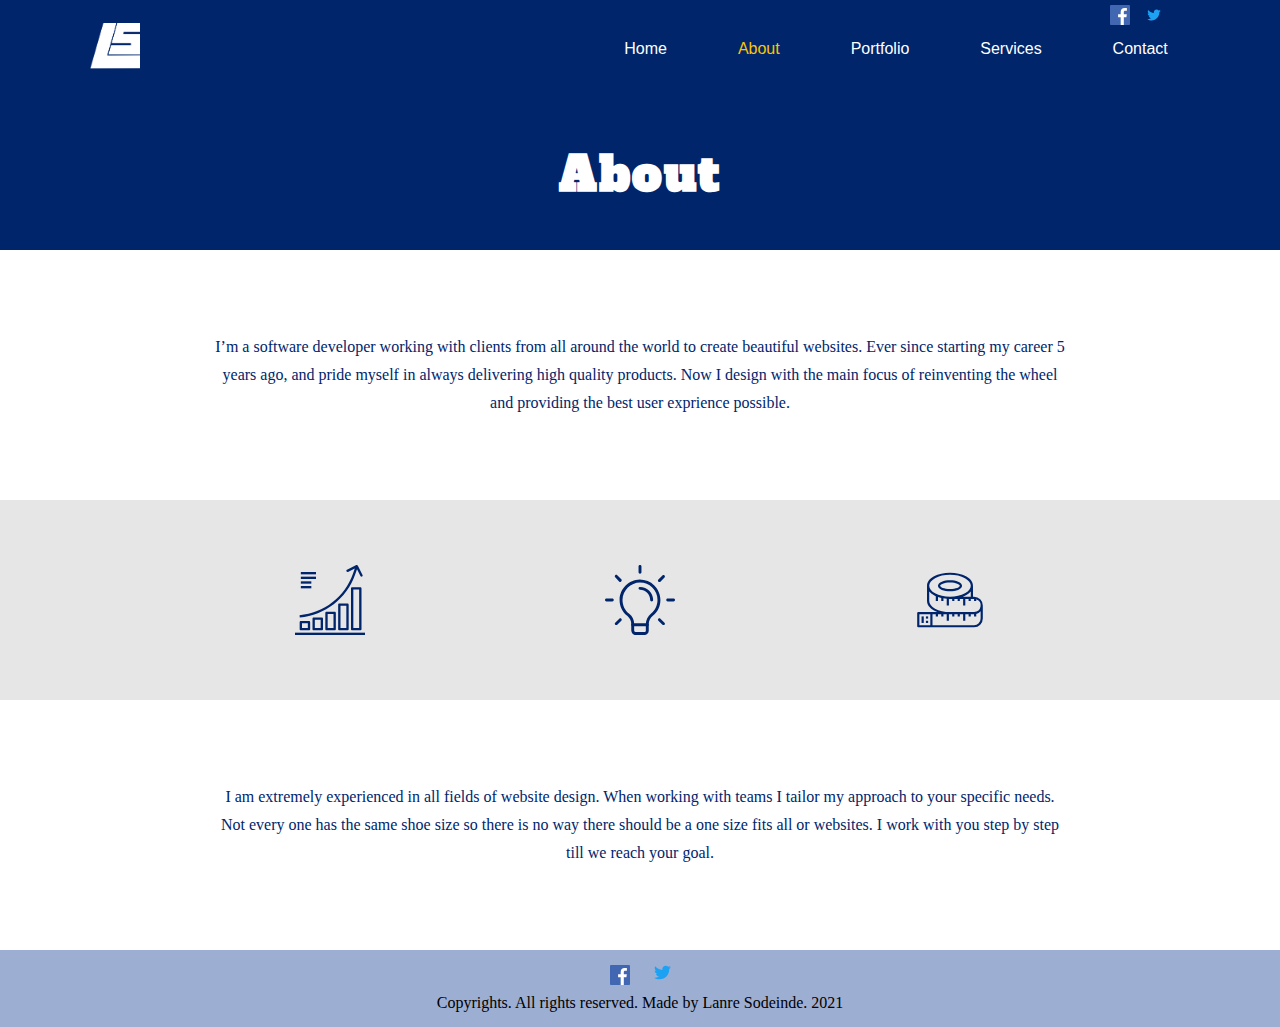
==== about.html @ 3716e96b "Initial commit and file upload" ====
<!DOCTYPE html>
<html lang="en">
    <head>
        <meta charset="UTF-8" />
        <title>COMP1021 Coursework 2</title>
        <link rel="stylesheet" href="./styles.css"/>
        <link rel="stylesheet" href="./prints.css"/>
        <link rel="preconnect" href="https://fonts.gstatic.com">
        <link href="https://fonts.googleapis.com/css2?family=Alfa+Slab+One&display=swap" rel="stylesheet">
        <script src="scripts/jquery.js"></script>
        <script src="scripts/script.js"></script>
        <!--[if lt IE 9]>
            <script src="http://html5shiv.googlecode.com/svn/trunk/html5.js"></script>
        <![endif]-->
        <style>
            header, section, footer, aside, nav, main, article, figure {
                display: block; 
        }
        </style>
    </head>

    <body>
        <div class="privacy-notice-pop-up-overlay" ></div>
        <!--Header of the website-->
        <header class="header">
            <div class="header-column header-column-1">
                <!--Logo-->
                <a href="index.html">
                <img class="header-item" id="site-logo" src="images/site-logo.png" alt="Website Logo"/>
                </a>
            </div>

            <div class="header-column header-column-2">
                <div class="social-icons-container">
                    <img class="header-item social-icons" id="header-facebook-icon" src="images/facebook.svg" alt="Facebook Logo" />
                    <img class="header-item social-icons" id="header-twitter-icon" src="images/Twitter.svg" alt="Twitter Logo" />
                </div>
                <!--Social Media Icons-->
                
                <!--Navigation bar-->
                <nav class="header-item" id ="nav-bar">
                    <a href= "index.html" class="nav-item">Home</a> 
                    <a href= "about.html" class="nav-item active">About</a>
                    <a href= "portfolio.html" class="nav-item">Portfolio</a> 
                    <a href= "services.html" class="nav-item">Services</a> 
                    <a href= "contact.html" class="nav-item">Contact</a> 
                </nav>
                
            </div>
        </header>

        <!--Website Content-->
        <section class="about-section-1 page-title">
            <h3>About</h3>
        </section>
        <section class="about-section-2">
            <p>
                I’m a software developer working with clients from all around the world to create beautiful websites.
                Ever since starting my career 5 years ago, and pride myself in always delivering high quality products.
                Now I design with the main focus of reinventing the wheel and providing the best user exprience possible.
            </p>
        </section>
        <section class="about-section-3">
            <img class="icon" src="images/diagram.svg" alt="Image of upward graph"/>
            <img class="icon" src="images/lamp.svg" alt="Image of a lightbulb icon"/>
            <img class="icon" src="images/measuring.svg" alt="Image of tape rule"/>
            
        </section>
        <section class="about-section-4">
            <p>
                I am extremely experienced in all fields of website design.
                When working with teams I tailor my approach to your  specific needs.
                Not every one has the same shoe size so there is no way there should be a one size fits all or websites. 
                I work with you step by step till we reach your goal.
            </p>
        </section>


                <!-- PRIVACY POP-UP-->
                <div class="privacy-notice-pop-up pop-up">
                    <div class="privacy-close-button-container">
                        <a href="#"><img id="privacy-close-button" src="images/close_black.svg" alt="Close Button"/></a>
                    </div>
        
                    <div class="privacy-notice-pop-up-header-container">
                        <h4 class="privacy-notice-pop-up-header" >Advanced Cookie Settings</h4>
                    </div>
        
                    <div class="cookie-container">
                        <div>
                            <h4 class="cookie-header">Essential cookies</h4>
                            <p class="cookie-description">These cookies enable core functionality such as security, 
                                verification of identity and network management. These cookies can’t be disabled.</p>    
                        </div>
        
                        <div class="checkbox-container">
                                <input type="checkbox"/>  
                        </div>
                    </div>
        
                    <div class="cookie-container">
                        <div>
                            <h4 class="cookie-header">Enable Marketing Cookies</h4>
                            <p class="cookie-description">These cookies are used to track advertising effectiveness to provide a 
                                more relevant service and deliver better ads to suit your interests.</p>    
                        </div>
        
                        <div class="checkbox-container">
                                <input type="checkbox"/>  
                        </div>
        
                    </div>
        
                    <div class="cookie-container">
                        <div>
                            <h4 class="cookie-header">Enable Functional Cookies</h4>
                            <p class="cookie-description">These cookies collect data to remember 
                                choices users make to improve and give a more personalised experience.</p>    
                        </div>
        
                        <div class="checkbox-container">
                                <input type="checkbox"/>  
                        </div>
          
                    </div>
        
                    <div class="cookie-container">
                        <div>
                            <h4 class="cookie-header">Enable Functional Cookies</h4>
                            <p class="cookie-description">These cookies collect data to remember 
                                choices users make to improve and give a more personalised experience.</p>    
                        </div>
        
                        <div class="checkbox-container">
                                <input type="checkbox"/>  
                        </div>
          
                    </div>
        
                    <div class="save-button-container">
                        <button class="save-button button" >Save</button>
                    </div>
                </div>


        <!--Privacy Notice - COOKIE BANNER-->
        <section class="privacy-notice">
            <div class="privacy-notice-container"> 
                <p>We use cookies on our website to see how you interact with it. By accepting, you agree to our use of such cookies.</p>
                <div>
                    <button class="privacy-notice-button advanced-button"> Advanced</button>
                    <button class="privacy-notice-button accept-button"> Accept</button>
                    <a href="#"><img id="close-button" src="images/close.svg" alt="Close Button"/></a>
                </div>
                
            </div>
        </section>
    
        <!--Footer of the website-->
        <footer class="footer">
            <div class="footer-row">
                <img class="social-icons footer-facebook-icon" src ="images/facebook.svg" alt="Image of Facebook Logo"/>
                <img class="social-icons footer-twitter-icon" src="images/Twitter.svg" alt="Image of Twitter Logo"/>
            </div>
            <div class="footer-row">
                <p>Copyrights. All rights reserved. Made by Lanre Sodeinde. 2021</p>
            </div>
            
        </footer>
    </body>
</html>
---- styles.css ----
*{
    margin: 0px;
    padding: 0px;
    box-sizing: border-box;
}


/* Global Styles */

body{
    font-family: Avenir, Arial, Helvetica, sans-serif;
    font-weight: normal;
}

h1, h2, h3, h4, h5, h6{
    font-family: Alfa Slab One, Roboto Slab;
}

p{
    font-family: Avenir;
    line-height: 28px;
}

.button{
    width: 200px;
    height: 40px;
    border-radius: 30px;
    border: 1px #FAC500 solid;
    background-color: #FAC500;
    font-family: Avenir, Arial, Helvetica, sans-serif;
}

.button:hover{
    border: 1px solid;
    background-color: #fab500;
    color: #ffffff;
    box-shadow: 0px 2px 20px #00256b44;
    cursor:pointer;
}

.page-title{
    font-family: Alfa Slab One, Roboto;
    display: flex;
    justify-content: center;
    height: 150px;
    align-items: center;
    font-size: 40px;
    background-color: #00256B;
    color: #ffffff;
    letter-spacing: 2px;
}












/* STYLES FOR HEADER OF THE PAGE*/
.header{
    display: flex;
    background-color: #00256B;
    height: 100px;
}



.header-column-1{
    width: 40%;
    display: flex;
    align-items: center;
    padding-left: 90px;
}

.header-column-2{
    width: 60%;
    display: flex;
    flex-direction: column;
    align-items: center;
}

.social-icons-container{
    display: flex;
    justify-content: flex-end;
    margin-top:5px;
    width: 80%;
    padding-right: 35px;
}

#nav-bar{
    margin-top: 15px;
    width:80%;
    display: flex;
    justify-content: space-around;
    list-style: none;
    z-index: 1;
}



.social-icons{
    height: 20px;
    margin-left:10px; /*The space between the social media icons*/
}

#site-logo{
    width: 50px;
}

.nav-item{
    color: #ffffff;
    text-decoration: none;
}

.nav-item:hover{
    color: #FAC500;
}
.active{
    color: #FAC500;
}





/* STYLES FOR HOME PAGE */
/* Styles for section 1 */

.home-section-1{
    /*border: 1px solid blue;*/ /* For Debugging Purposes*/
    display: flex;
    height: 580px;
    background-color:  #00256B;

}

.home-section-1-column-1{
    /*border: 1px solid blue;*/ /* For Debugging Purposes*/
    display: flex;
    width: 55%;
}

.home-section-1-column-2{
    /*border: 1px solid blue;*/ /* For Debugging Purposes*/
    display: flex;
    width: 45%;
}

.home-section-1-column-1{
    display: flex;

    text-align: left;
    justify-content: center;
    align-items: center;
}

.section-1-content{
    display: flex;
    flex-direction: column;
    justify-content: flex-start;
    /*border: 1px dashed blue;*//* For Debugging Purposes*/
    width: 90%;
    height: 70%;
    margin-left: 90px;    
}

.section-1-content h1{
    font-size: 80px;
    font-family: Alfa Slab One;
    color:#ffffff;
    margin-left: -10px;
}

.section-1-content p{
    width: 95%;
    font-family: Avenir;
    font-size: 20px;
    color: #E7E6E6;
    line-height: 34px;
}

#home-section-1-subtitle{
    font-size: 32px;
    color: #FAC500;
    margin-top:-10px;
}

#home-section-1-description{
    margin-top: 50px;
}

#main-call-to-action-button{
    width: 60%;
    height: 60px;
    border-radius: 25px;
    background-color: #FAC500;
    border: 1px #00256B solid;
    margin-top: 60px;
    color: #00256B;
    font-size: 20px;
    text-decoration: none;
    text-align: center;
    padding-top: 15px;
}

#main-call-to-action-button:hover{
    border: 1px #ffffff solid;
    color: #ffffff;
    box-shadow: 10px 2px 10px #00256bc4;
}

.home-section-1-column-2{
    display: flex;
    justify-content: center;
    align-items: flex-end;
}

#main-image{
    height: 120%;
}

/* Styles for Homepage Section 2*/
.home-section-2{
    display: flex;
    justify-content: center;

    background-color: #E7E6E6;
    padding: 30px;
    height: 180px;
}

.icon{
    width: 70px;
    margin: 0px 120px;
}

/* Styles for Section 3 */
.home-section-3{
    display: flex;
    flex-direction: column;
    background-color: #ffffff;
    padding: 30px;
}

.home-section-3-row-1{
    display: flex;
    justify-content: center;
    
}

.home-section-3-row-2{
    display: flex;
    justify-content: space-around;
    margin: 20px;

}

.home-section-3-row-3{
    display: flex;
    justify-content: center;
}

#home-section-3-title{
    color: #00256B;
    font-size: 40px;
    margin: 20px;
    letter-spacing: 2px;
}

.services-box{
    height: 320px;
    width:310px;
    padding: 10px;
    border-radius: 10px;
    background-color:#E7E6E6;
    box-shadow: 0px 5px 20px #00256b44;
}


.services-box h4{
    color: #00256B;
    text-align: center;
    margin: 20px;
    font-size: 28px;
}

.services-box p{
    text-align: center;
    margin-top: 20px;
    line-height: 30px;
    color: #00256B;
}

#home-section-3-services-button{
    margin: 30px;
    width: 300px;
    height: 60px;
    font-size: 18px;
    text-align: center;
    text-decoration: none;
    padding-top: 15px;
    color: #ffffff;
}

#home-section-3-services-button:hover{
    color: #ffffff;

}


/* STYLES FOR ABOUT PAGE*/
.about-section-2,
.about-section-4{
    display: flex;
    justify-content: center;
    text-align: center;
    align-items: center;
    height: 250px;
}

.about-section-2 p,
.about-section-4 p{
    width: 850px;
    color: #00256B;
}

.about-section-3{
    display: flex;
    justify-content: center;
    background-color: #E7E6E6;
    padding: 20px;
    height: 200px;
}



/* STYLES FOR PORTFOLIO PAGE */
.project{
    display: flex;
    justify-content: center;
    margin: 40px 30px 30px 30px;
    padding: 10px;
    min-width: 1000px;
}

.project-container{
    display: flex;
    flex-direction: row;
    justify-content: center;
    width: 90%;
    min-width: 1000px;
    width: 90%;
    height: 400px;
}

.project-column{
    display: flex;
    justify-content: center;
    min-width: 500px;
    width: 50%;
    align-items: center;
}

.project-image{
    border-radius: 20px;
    height: 350px;
    width: 500px;
    border: 1px solid rgba(235, 235, 235, 0.604);
    box-shadow: 0px 2px 20px #E7E6E6;
    z-index: 0;
}

.overlay{
    position: absolute;
    z-index: 1;
    border-radius: 20px;
    height: 350px;
    width: 500px;
    opacity: 20%;
    background-color: rgb(0, 0, 0);
}

.project-column p{
    width: 80%;
}

.project-title{
    font-size: 30px;
    text-align: center;
    color: #00256B;
    margin-bottom: 10px;
    
}

.project-description-group{
    flex-direction: column;
    text-align: center;
    color: #00256B;
    font-size: 18px;
}

.project-description{
    margin: 5px;
}



/*STYLES FOR SERVICES PAGE*/


.services-section-1,
.services-section-2{
    display: flex;
    justify-content: center;
    align-items: center;
    padding: 0px 10%;
    width: 100%;
    height: 350px;
}

#section-1{
    margin-top: 10px;
}

.services-section-1-column,
.services-section-2-column{
    display: flex;
    flex-direction: column;
    width: 550px;
    height: 300px;
    background-color: #E7E6E6;
    margin: 20px;
    padding: 30px;
    border-radius: 20px;
    box-shadow: 0px 2px 20px #E7E6E6;

}

.services-section-1-column-row,
.services-section-2-column-row{
    display: flex;
    justify-content: center;
    align-items: center;
    text-align: center;
}

.click-to-view-more{
    margin-bottom: 10px;
}

.services-section-1-column
.services-section-2-column{
    display: flex;
    flex-direction: row;
    background-color: gray;
    margin: 20px;
    padding: 30px;

}

.services-section-1-column-row p,
.services-section-2-column-row p {
    color: #00256B;
    width: 70%;
    text-align:centre;
}

.services-icon{
    width: 100px;
    margin: 0px 10px;
}

.services-header{
    font-size: 20px;
    color: #00256B;
}


/* POP OUT HEADER */
.pop-out-container{
    position: relative;
}

.pop-up{
    width: 550px;
    margin: 20px;
    padding: 30px;
    border-radius: 20px;
}

.services-pop-out{
    display: flex;
    height: 430px;
    flex-direction: column;
    align-items: center;
    justify-content: flex-start;
    background-color: #E7E6E6;

}

#pop-out-header{
    font-size: 26px;
}

#pop-out-description{
    text-align: center;
}


.pop-out-column-row{
    display: flex;
    justify-content: center;
    align-items: center;
    text-align: center;
    margin-top: 10px;
}

.pop-out-container{
    display: flex;
    justify-content: center;
    position: fixed;
    top: 40%;
    align-items: center;
    padding: 0px 10%;
    width: 100%;
    height: 20%;
    z-index: 2;
    display: none;
}

#pop-out-close-button{
    width: 14px;
    position: relative;
    top: -5px;
    left: 230px;
    
}

#pop-out-overlay{
    position: fixed;
    width: 100%;
    height: 100%;
    opacity: 60%;
    background-color: #000000;
    display: none;
}

#pop-out-image-1,
#pop-out-image-2,
#pop-out-image-3,
#pop-out-image-4{
    display: none;
    margin-bottom: 20px;
    margin-top: 20px;
}

#pop-out-button-container{
    position: absolute;
    top: 230px;
}

#pop-out-button{
    font-size: 14px;
    text-align: center;
    color: #ffffff;
    text-decoration: none;
    padding-top: 10px;
    margin-top: 15px;
}



/* STYLES FOR CONTACT PAGE */
.contact-section{
    display: flex;
    justify-content: center;
}

.contact-section-container{
    display: flex;
    justify-content: center;
}

.contact-section-1-column{
    width: 50%;
    padding: 20px;
}

.enquiries{
    width: 600px;
    display: flex;
    flex-direction: column;
    justify-content: center;

    
}
.enquiries p{
    text-align: center;
}

.enquiries h4{
    font-size: 28px;
    text-align: center;
}

form{
    display: flex;
    flex-direction: column;
    justify-content: space-around;
    margin: 20px;
}

input{
    margin-bottom: 10px;
    margin-top: 3px;
    width: 90%;
    height: 30px;
    border-radius: 2px;
    border: 1px solid #E7E6E6;
    font-size: 14px;
    padding-left: 5px;
}

select{
    margin-bottom: 10px;
    margin-top: 5px;
    width: 90%;
    height: 29px;
    border-radius: 2px;
    border: 1px solid #E7E6E6;
    font-size: 14px;
}

.contact-submit-button{
    width: 90%;
}

textarea{
    width: 90%;
    font-family: inherit;
    height: 100px;
    border-radius: 2px;
    border: 1px solid #E7E6E6;
    max-width:90%;
    min-width: 90%;
    min-height: 160px;
    max-height: 160px;
    font-size: 14px;
    padding-left: 5px;
    padding-top: 5px;
    margin-top: 3px;
    margin-bottom: 10px;
}

.contact-details-container{
    display: flex;
    flex-direction: column;
    justify-content: center;
    align-items: center;

    background-color: #E7E6E6;
    margin: 10px;
    height: 250px;
    width: 500px;
    border-radius: 20px;
    text-align: center;
}

.contact-details-container p{
    color: #00256B; 
    width: 80%;
}

.contact-details-container h4,
.social-media-container h4{
    color: #00256B;
    font-size: 28px;
    width: 90%;
}

.enquiries h4{
    color: #00256B;
}

.social-media-container{
    border-radius: 20px;
    display: flex;
    flex-direction: column;
    justify-content: center;
    background-color: #E7E6E6;
    margin: 10px;
    height: 250px;
    width: 500px;
    text-align: center;
}

.contact-submit-button{
    font-size: 18px;
    height: 40px;
}

/* Styles for maps*/
.map-section{
    display: flex;
    flex-direction: column;
    justify-content: center;
}

.map-section h4{
    color: #00256B;
    font-size: 28px;
    text-align: center;
    margin-bottom: 10px;
}

#current-location{
    font-size: 18px;
    text-align: center;
    margin-bottom: 0 10px;
}

.visit{
    font-size: 18px;
    text-align: center;
}

#map{
    height: 350px;
    width: 80%;
    background-color: #E7E6E6;
    margin:auto;
    margin-bottom: 20px;
    border-radius: 10px;
}

iframe{
    height: 100%;
    width:100%;
}


/* STYLES FOR PRIVACY NOTICE */
/* COOKIE BANNER */

.privacy-notice-container{
    display: flex;
    position: fixed;
    color: #ffffff;
    bottom: 0px;
    width: 100%;
    height: 70px;
    background-color: #000000;
    border: 1px #4472C4;
    align-items: center;
    justify-content: space-evenly;
    z-index: 2;
    border-top: 1px solid #E7E6E6;
}

#close-button{
    width: 10px;
    height: 10px;
}


.privacy-notice-button{
    font-family: Avenir;
    font-size: 12px;
    width: 90px;
    height: 40px;
    border: 1px solid #00256B;
    color: #ffffff;
    border-radius: 5px;
    margin-right: 20px;
}

.accept-button{
    background-color: #00256B;
}

.advanced-button{
    background-color: #E7E6E6;
    color: #00256B;
}
.privacy-notice-button:hover{
    background-color: #FAC500;
    color: #00256B;
    cursor: pointer;
    border: 1px solid #ffffff;
    box-shadow: none;
}


/*PRIVACY NOTICE POP UP */

.privacy-notice-pop-up-overlay{
    position: absolute;
    width: 100%;
    height: 100%;
    opacity: 60%;
    background-color: #000000;
    display: none;
}

.privacy-notice-pop-up{
    position: fixed;
    top: 15%;
    left: 35%;
    height: 580px;
    background-color: #E7E6E6;
    color:#00256B;
    z-index: 1;
    display: none;

}


.privacy-notice-pop-up-header-container{
    display: flex;
    align-items: center;
    height: 60px;
    padding-left: 10px;    
}

.privacy-close-button-container{
    display: flex;
    justify-content: flex-end;
    padding-right: 14px;
}

#privacy-close-button{
    width: 14px;
}

.privacy-notice-pop-up-header{
    font-size: 24px;
}

.cookie-container{
    height: 95px;
    display: flex;
    align-items: center;
    padding-left: 10px;
    border-bottom: 1px solid #E7E6E6;
}

.cookie-header{
    height: 25px;
    margin-top: 5px;
}

.cookie-description{
    line-height: 18px;
    font-size: 14px;
}
.checkbox-container{
    width: 100px;
    display: flex;
    align-items: center;
    justify-content: center;
    padding-left: 30px;

}

.save-button-container{
    display: flex;
    justify-content: flex-end;
    padding-right: 20px;
    margin-top: 20px;
}

.save-button{
    border-radius: 5px;
    border: none;
    font-size: 16px;
    color: #ffffff;
    background-color: #00256B;
}

.save-button:hover{
    box-shadow: none;
}


/* Styles for Footer*/
footer {
    display: flex;
    flex-direction: column;
    background-color: rgb(157, 174, 211);
    justify-content: center;
    text-align: center;
    padding: 10px;
}

.footer-twitter-icon{
    height: 25px;
}
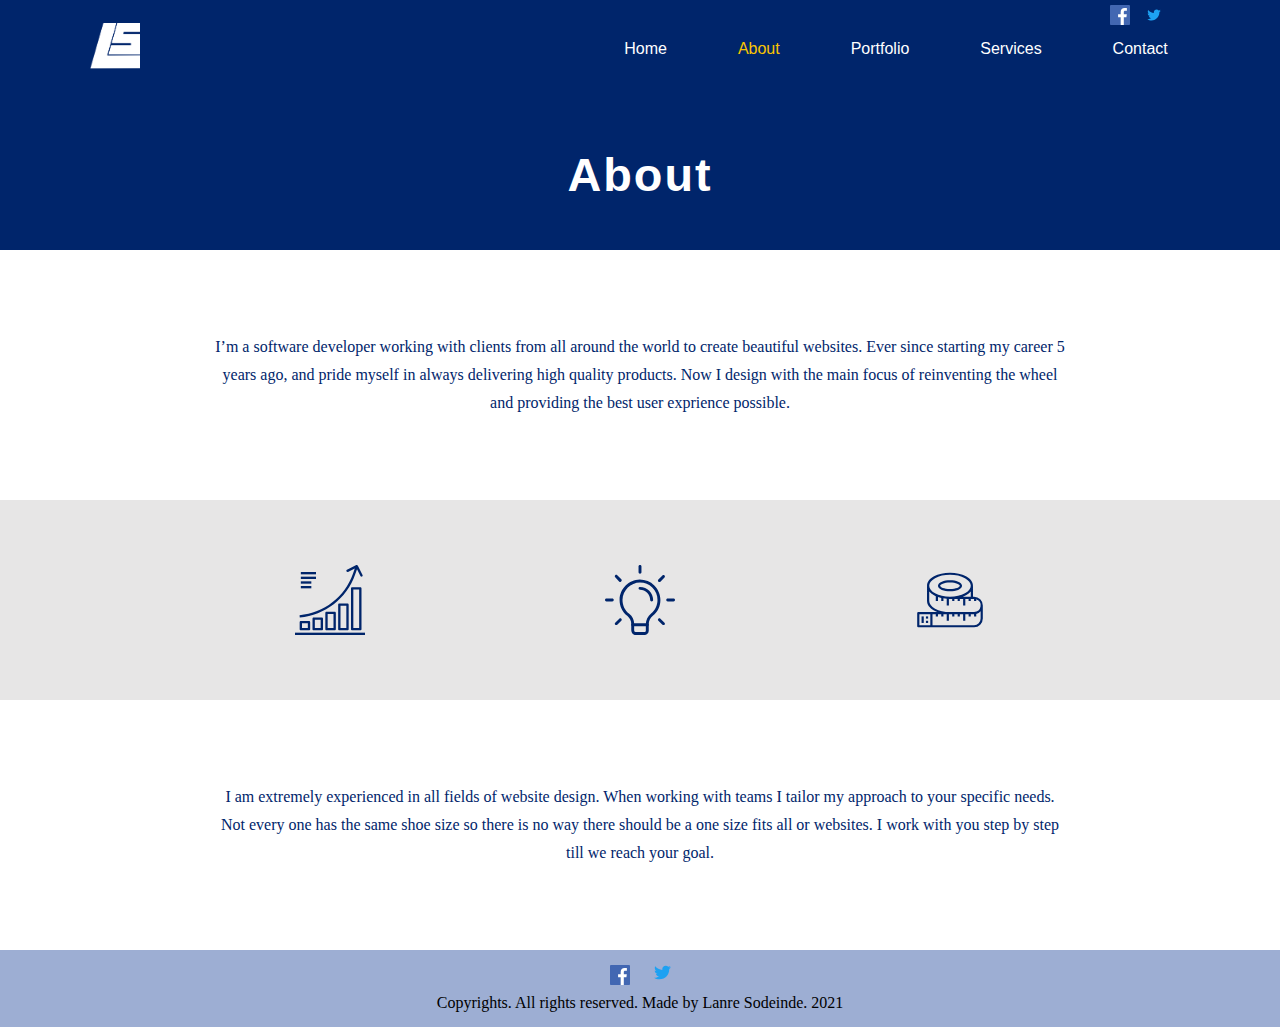
==== commit 5643d199: "Fix bug on portfolio page" ====
--- a/about.html
+++ b/about.html
@@ -2,7 +2,7 @@
 <html lang="en">
     <head>
         <meta charset="UTF-8" />
-        <title>COMP1021 Coursework 2</title>
+        <title>Lanre Sodeinde | Software Engineer & Front End Web developer</title>
         <link rel="stylesheet" href="./styles.css"/>
         <link rel="stylesheet" href="./prints.css"/>
         <link rel="preconnect" href="https://fonts.gstatic.com">
--- a/styles.css
+++ b/styles.css
@@ -1,907 +1,857 @@
-*{
-    margin: 0px;
-    padding: 0px;
-    box-sizing: border-box;
-}
-
+* {
+  margin: 0px;
+  padding: 0px;
+  box-sizing: border-box;
+}
 
 /* Global Styles */
 
-body{
-    font-family: Avenir, Arial, Helvetica, sans-serif;
-    font-weight: normal;
-}
-
-h1, h2, h3, h4, h5, h6{
-    font-family: Alfa Slab One, Roboto Slab;
-}
-
-p{
-    font-family: Avenir;
-    line-height: 28px;
-}
-
-.button{
-    width: 200px;
-    height: 40px;
-    border-radius: 30px;
-    border: 1px #FAC500 solid;
-    background-color: #FAC500;
-    font-family: Avenir, Arial, Helvetica, sans-serif;
-}
-
-.button:hover{
-    border: 1px solid;
-    background-color: #fab500;
-    color: #ffffff;
-    box-shadow: 0px 2px 20px #00256b44;
-    cursor:pointer;
-}
-
-.page-title{
-    font-family: Alfa Slab One, Roboto;
-    display: flex;
-    justify-content: center;
-    height: 150px;
-    align-items: center;
-    font-size: 40px;
-    background-color: #00256B;
-    color: #ffffff;
-    letter-spacing: 2px;
-}
-
-
-
-
-
-
-
-
-
-
-
+body {
+  font-family: Avenir, Arial, Helvetica, sans-serif;
+  font-weight: 100;
+}
+
+h1,
+h2,
+h3,
+h4,
+h5,
+h6 {
+  font-family: "Josefin Sans", sans-serif;
+  font-weight: 900;
+}
+
+p {
+  font-family: Avenir;
+  line-height: 28px;
+}
+
+.button {
+  width: 200px;
+  height: 40px;
+  border-radius: 30px;
+  border: 1px #fac500 solid;
+  background-color: #fac500;
+  font-family: Avenir, Arial, Helvetica, sans-serif;
+}
+
+.button:hover {
+  border: 1px solid;
+  background-color: #fab500;
+  color: #ffffff;
+  box-shadow: 0px 2px 20px #00256b44;
+  cursor: pointer;
+}
+
+.page-title {
+  font-family: font-family: "Josefin Sans", sans-serif;
+  display: flex;
+  justify-content: center;
+  height: 150px;
+  align-items: center;
+  font-size: 40px;
+  background-color: #00256b;
+  color: #ffffff;
+  letter-spacing: 2px;
+}
 
 /* STYLES FOR HEADER OF THE PAGE*/
-.header{
-    display: flex;
-    background-color: #00256B;
-    height: 100px;
-}
-
-
-
-.header-column-1{
-    width: 40%;
-    display: flex;
-    align-items: center;
-    padding-left: 90px;
-}
-
-.header-column-2{
-    width: 60%;
-    display: flex;
-    flex-direction: column;
-    align-items: center;
-}
-
-.social-icons-container{
-    display: flex;
-    justify-content: flex-end;
-    margin-top:5px;
-    width: 80%;
-    padding-right: 35px;
-}
-
-#nav-bar{
-    margin-top: 15px;
-    width:80%;
-    display: flex;
-    justify-content: space-around;
-    list-style: none;
-    z-index: 1;
-}
-
-
-
-.social-icons{
-    height: 20px;
-    margin-left:10px; /*The space between the social media icons*/
-}
-
-#site-logo{
-    width: 50px;
-}
-
-.nav-item{
-    color: #ffffff;
-    text-decoration: none;
-}
-
-.nav-item:hover{
-    color: #FAC500;
-}
-.active{
-    color: #FAC500;
-}
-
-
-
-
+.header {
+  display: flex;
+  background-color: #00256b;
+  height: 100px;
+}
+
+.header-column-1 {
+  width: 40%;
+  display: flex;
+  align-items: center;
+  padding-left: 90px;
+}
+
+.header-column-2 {
+  width: 60%;
+  display: flex;
+  flex-direction: column;
+  align-items: center;
+}
+
+.social-icons-container {
+  display: flex;
+  justify-content: flex-end;
+  margin-top: 5px;
+  width: 80%;
+  padding-right: 35px;
+}
+
+#nav-bar {
+  margin-top: 15px;
+  width: 80%;
+  display: flex;
+  justify-content: space-around;
+  list-style: none;
+  z-index: 1;
+}
+
+.social-icons {
+  height: 20px;
+  margin-left: 10px; /*The space between the social media icons*/
+}
+
+#site-logo {
+  width: 50px;
+}
+
+.nav-item {
+  color: #ffffff;
+  text-decoration: none;
+}
+
+.nav-item:hover {
+  color: #fac500;
+}
+.active {
+  color: #fac500;
+}
 
 /* STYLES FOR HOME PAGE */
 /* Styles for section 1 */
 
-.home-section-1{
-    /*border: 1px solid blue;*/ /* For Debugging Purposes*/
-    display: flex;
-    height: 580px;
-    background-color:  #00256B;
-
-}
-
-.home-section-1-column-1{
-    /*border: 1px solid blue;*/ /* For Debugging Purposes*/
-    display: flex;
-    width: 55%;
-}
-
-.home-section-1-column-2{
-    /*border: 1px solid blue;*/ /* For Debugging Purposes*/
-    display: flex;
-    width: 45%;
-}
-
-.home-section-1-column-1{
-    display: flex;
-
-    text-align: left;
-    justify-content: center;
-    align-items: center;
-}
-
-.section-1-content{
-    display: flex;
-    flex-direction: column;
-    justify-content: flex-start;
-    /*border: 1px dashed blue;*//* For Debugging Purposes*/
-    width: 90%;
-    height: 70%;
-    margin-left: 90px;    
-}
-
-.section-1-content h1{
-    font-size: 80px;
-    font-family: Alfa Slab One;
-    color:#ffffff;
-    margin-left: -10px;
-}
-
-.section-1-content p{
-    width: 95%;
-    font-family: Avenir;
-    font-size: 20px;
-    color: #E7E6E6;
-    line-height: 34px;
-}
-
-#home-section-1-subtitle{
-    font-size: 32px;
-    color: #FAC500;
-    margin-top:-10px;
-}
-
-#home-section-1-description{
-    margin-top: 50px;
-}
-
-#main-call-to-action-button{
-    width: 60%;
-    height: 60px;
-    border-radius: 25px;
-    background-color: #FAC500;
-    border: 1px #00256B solid;
-    margin-top: 60px;
-    color: #00256B;
-    font-size: 20px;
-    text-decoration: none;
-    text-align: center;
-    padding-top: 15px;
-}
-
-#main-call-to-action-button:hover{
-    border: 1px #ffffff solid;
-    color: #ffffff;
-    box-shadow: 10px 2px 10px #00256bc4;
-}
-
-.home-section-1-column-2{
-    display: flex;
-    justify-content: center;
-    align-items: flex-end;
-}
-
-#main-image{
-    height: 120%;
+.home-section-1 {
+  /*border: 1px solid blue;*/ /* For Debugging Purposes*/
+  display: flex;
+  height: 580px;
+  background-color: #00256b;
+}
+
+.home-section-1-column-1 {
+  /*border: 1px solid blue;*/ /* For Debugging Purposes*/
+  display: flex;
+  width: 55%;
+}
+
+.home-section-1-column-2 {
+  /*border: 1px solid blue;*/ /* For Debugging Purposes*/
+  display: flex;
+  width: 45%;
+}
+
+.home-section-1-column-1 {
+  display: flex;
+  text-align: left;
+  justify-content: center;
+  align-items: center;
+}
+
+.section-1-content {
+  display: flex;
+  flex-direction: column;
+  justify-content: flex-start;
+  /*border: 1px dashed blue;*/ /* For Debugging Purposes*/
+  width: 90%;
+  height: 70%;
+  margin-left: 90px;
+}
+
+.section-1-content h1 {
+  font-size: 70px;
+  font-family: "Josefin Sans", sans-serif;
+  color: #ffffff;
+  margin-left: -10px;
+}
+
+.section-1-content p {
+  width: 95%;
+  font-family: Avenir;
+  font-size: 20px;
+  color: #e7e6e6;
+  line-height: 34px;
+}
+
+#home-section-1-subtitle {
+  font-size: 32px;
+  color: #fac500;
+  margin-top: -10px;
+}
+
+#home-section-1-description {
+  margin-top: 50px;
+}
+
+#main-call-to-action-button {
+  width: 60%;
+  height: 60px;
+  border-radius: 25px;
+  background-color: #fac500;
+  border: 1px #00256b solid;
+  margin-top: 60px;
+  color: #00256b;
+  font-size: 20px;
+  text-decoration: none;
+  text-align: center;
+  padding-top: 15px;
+}
+
+#main-call-to-action-button:hover {
+  border: 1px #ffffff solid;
+  color: #ffffff;
+  box-shadow: 10px 2px 10px #00256bc4;
+}
+
+.home-section-1-column-2 {
+  display: flex;
+  justify-content: center;
+  align-items: flex-end;
+}
+
+#main-image {
+  height: 120%;
 }
 
 /* Styles for Homepage Section 2*/
-.home-section-2{
-    display: flex;
-    justify-content: center;
-
-    background-color: #E7E6E6;
-    padding: 30px;
-    height: 180px;
-}
-
-.icon{
-    width: 70px;
-    margin: 0px 120px;
+.home-section-2 {
+  display: flex;
+  justify-content: center;
+
+  background-color: #e7e6e6;
+  padding: 30px;
+  height: 180px;
+}
+
+.icon {
+  width: 70px;
+  margin: 0px 120px;
 }
 
 /* Styles for Section 3 */
-.home-section-3{
-    display: flex;
-    flex-direction: column;
-    background-color: #ffffff;
-    padding: 30px;
-}
-
-.home-section-3-row-1{
-    display: flex;
-    justify-content: center;
-    
-}
-
-.home-section-3-row-2{
-    display: flex;
-    justify-content: space-around;
-    margin: 20px;
-
-}
-
-.home-section-3-row-3{
-    display: flex;
-    justify-content: center;
-}
-
-#home-section-3-title{
-    color: #00256B;
-    font-size: 40px;
-    margin: 20px;
-    letter-spacing: 2px;
-}
-
-.services-box{
-    height: 320px;
-    width:310px;
-    padding: 10px;
-    border-radius: 10px;
-    background-color:#E7E6E6;
-    box-shadow: 0px 5px 20px #00256b44;
-}
-
-
-.services-box h4{
-    color: #00256B;
-    text-align: center;
-    margin: 20px;
-    font-size: 28px;
-}
-
-.services-box p{
-    text-align: center;
-    margin-top: 20px;
-    line-height: 30px;
-    color: #00256B;
-}
-
-#home-section-3-services-button{
-    margin: 30px;
-    width: 300px;
-    height: 60px;
-    font-size: 18px;
-    text-align: center;
-    text-decoration: none;
-    padding-top: 15px;
-    color: #ffffff;
-}
-
-#home-section-3-services-button:hover{
-    color: #ffffff;
-
-}
-
+.home-section-3 {
+  display: flex;
+  flex-direction: column;
+  background-color: #ffffff;
+  padding: 30px;
+}
+
+.home-section-3-row-1 {
+  display: flex;
+  justify-content: center;
+}
+
+.home-section-3-row-2 {
+  display: flex;
+  justify-content: space-around;
+  margin: 20px;
+}
+
+.home-section-3-row-3 {
+  display: flex;
+  justify-content: center;
+}
+
+#home-section-3-title {
+  color: #00256b;
+  font-size: 40px;
+  margin: 20px;
+  letter-spacing: 2px;
+}
+
+.services-box {
+  height: 320px;
+  width: 310px;
+  padding: 10px;
+  border-radius: 10px;
+  background-color: #e7e6e6;
+  box-shadow: 0px 5px 20px #00256b44;
+}
+
+.services-box h4 {
+  color: #00256b;
+  text-align: center;
+  margin: 20px;
+  font-size: 28px;
+}
+
+.services-box p {
+  text-align: center;
+  margin-top: 20px;
+  line-height: 30px;
+  color: #00256b;
+}
+
+#home-section-3-services-button {
+  margin: 30px;
+  width: 300px;
+  height: 60px;
+  font-size: 18px;
+  text-align: center;
+  text-decoration: none;
+  padding-top: 15px;
+  color: #ffffff;
+}
+
+#home-section-3-services-button:hover {
+  color: #ffffff;
+}
 
 /* STYLES FOR ABOUT PAGE*/
 .about-section-2,
-.about-section-4{
-    display: flex;
-    justify-content: center;
-    text-align: center;
-    align-items: center;
-    height: 250px;
+.about-section-4 {
+  display: flex;
+  justify-content: center;
+  text-align: center;
+  align-items: center;
+  height: 250px;
 }
 
 .about-section-2 p,
-.about-section-4 p{
-    width: 850px;
-    color: #00256B;
-}
-
-.about-section-3{
-    display: flex;
-    justify-content: center;
-    background-color: #E7E6E6;
-    padding: 20px;
-    height: 200px;
-}
-
-
+.about-section-4 p {
+  width: 850px;
+  color: #00256b;
+}
+
+.about-section-3 {
+  display: flex;
+  justify-content: center;
+  background-color: #e7e6e6;
+  padding: 20px;
+  height: 200px;
+}
 
 /* STYLES FOR PORTFOLIO PAGE */
-.project{
-    display: flex;
-    justify-content: center;
-    margin: 40px 30px 30px 30px;
-    padding: 10px;
-    min-width: 1000px;
-}
-
-.project-container{
-    display: flex;
-    flex-direction: row;
-    justify-content: center;
-    width: 90%;
-    min-width: 1000px;
-    width: 90%;
-    height: 400px;
-}
-
-.project-column{
-    display: flex;
-    justify-content: center;
-    min-width: 500px;
-    width: 50%;
-    align-items: center;
-}
-
-.project-image{
-    border-radius: 20px;
-    height: 350px;
-    width: 500px;
-    border: 1px solid rgba(235, 235, 235, 0.604);
-    box-shadow: 0px 2px 20px #E7E6E6;
-    z-index: 0;
-}
-
-.overlay{
-    position: absolute;
-    z-index: 1;
-    border-radius: 20px;
-    height: 350px;
-    width: 500px;
-    opacity: 20%;
-    background-color: rgb(0, 0, 0);
-}
-
-.project-column p{
-    width: 80%;
-}
-
-.project-title{
-    font-size: 30px;
-    text-align: center;
-    color: #00256B;
-    margin-bottom: 10px;
-    
-}
-
-.project-description-group{
-    flex-direction: column;
-    text-align: center;
-    color: #00256B;
-    font-size: 18px;
-}
-
-.project-description{
-    margin: 5px;
-}
-
-
+.project {
+  display: flex;
+  justify-content: center;
+  margin: 40px 30px 30px 30px;
+  padding: 10px;
+  min-width: 1000px;
+}
+
+.project-container {
+  display: flex;
+  flex-direction: row;
+  justify-content: center;
+  width: 90%;
+  min-width: 1000px;
+  width: 90%;
+  height: 400px;
+}
+
+.project-column {
+  display: flex;
+  justify-content: center;
+  min-width: 500px;
+  width: 50%;
+  align-items: center;
+}
+
+.project-image {
+  border-radius: 20px;
+  height: 350px;
+  width: 500px;
+  border: 1px solid rgba(235, 235, 235, 0.604);
+  box-shadow: 0px 2px 20px #e7e6e6;
+  z-index: 0;
+}
+
+.overlay {
+  position: absolute;
+  z-index: 1;
+  border-radius: 20px;
+  height: 350px;
+  width: 500px;
+  opacity: 20%;
+  background-color: rgb(0, 0, 0);
+}
+
+.project-column p {
+  width: 80%;
+}
+
+.project-title {
+  font-size: 30px;
+  text-align: center;
+  color: #00256b;
+  margin-bottom: 10px;
+}
+
+.project-description-group {
+  flex-direction: column;
+  text-align: center;
+  color: #00256b;
+  font-size: 18px;
+}
+
+.project-description {
+  margin: 5px;
+}
 
 /*STYLES FOR SERVICES PAGE*/
 
-
 .services-section-1,
-.services-section-2{
-    display: flex;
-    justify-content: center;
-    align-items: center;
-    padding: 0px 10%;
-    width: 100%;
-    height: 350px;
-}
-
-#section-1{
-    margin-top: 10px;
+.services-section-2 {
+  display: flex;
+  justify-content: center;
+  align-items: center;
+  padding: 0px 10%;
+  width: 100%;
+  height: 350px;
+}
+
+#section-1 {
+  margin-top: 10px;
 }
 
 .services-section-1-column,
-.services-section-2-column{
-    display: flex;
-    flex-direction: column;
-    width: 550px;
-    height: 300px;
-    background-color: #E7E6E6;
-    margin: 20px;
-    padding: 30px;
-    border-radius: 20px;
-    box-shadow: 0px 2px 20px #E7E6E6;
-
+.services-section-2-column {
+  display: flex;
+  flex-direction: column;
+  width: 550px;
+  height: 300px;
+  background-color: #e7e6e6;
+  margin: 20px;
+  padding: 30px;
+  border-radius: 20px;
+  box-shadow: 0px 2px 20px #e7e6e6;
 }
 
 .services-section-1-column-row,
-.services-section-2-column-row{
-    display: flex;
-    justify-content: center;
-    align-items: center;
-    text-align: center;
-}
-
-.click-to-view-more{
-    margin-bottom: 10px;
-}
-
-.services-section-1-column
-.services-section-2-column{
-    display: flex;
-    flex-direction: row;
-    background-color: gray;
-    margin: 20px;
-    padding: 30px;
-
+.services-section-2-column-row {
+  display: flex;
+  justify-content: center;
+  align-items: center;
+  text-align: center;
+}
+
+.click-to-view-more {
+  margin-bottom: 10px;
+}
+
+.services-section-1-column .services-section-2-column {
+  display: flex;
+  flex-direction: row;
+  background-color: gray;
+  margin: 20px;
+  padding: 30px;
 }
 
 .services-section-1-column-row p,
 .services-section-2-column-row p {
-    color: #00256B;
-    width: 70%;
-    text-align:centre;
-}
-
-.services-icon{
-    width: 100px;
-    margin: 0px 10px;
-}
-
-.services-header{
-    font-size: 20px;
-    color: #00256B;
-}
-
+  color: #00256b;
+  width: 70%;
+  text-align: centre;
+}
+
+.services-icon {
+  width: 100px;
+  margin: 0px 10px;
+}
+
+.services-header {
+  font-size: 20px;
+  color: #00256b;
+}
 
 /* POP OUT HEADER */
-.pop-out-container{
-    position: relative;
-}
-
-.pop-up{
-    width: 550px;
-    margin: 20px;
-    padding: 30px;
-    border-radius: 20px;
-}
-
-.services-pop-out{
-    display: flex;
-    height: 430px;
-    flex-direction: column;
-    align-items: center;
-    justify-content: flex-start;
-    background-color: #E7E6E6;
-
-}
-
-#pop-out-header{
-    font-size: 26px;
-}
-
-#pop-out-description{
-    text-align: center;
-}
-
-
-.pop-out-column-row{
-    display: flex;
-    justify-content: center;
-    align-items: center;
-    text-align: center;
-    margin-top: 10px;
-}
-
-.pop-out-container{
-    display: flex;
-    justify-content: center;
-    position: fixed;
-    top: 40%;
-    align-items: center;
-    padding: 0px 10%;
-    width: 100%;
-    height: 20%;
-    z-index: 2;
-    display: none;
-}
-
-#pop-out-close-button{
-    width: 14px;
-    position: relative;
-    top: -5px;
-    left: 230px;
-    
-}
-
-#pop-out-overlay{
-    position: fixed;
-    width: 100%;
-    height: 100%;
-    opacity: 60%;
-    background-color: #000000;
-    display: none;
+.pop-out-container {
+  position: relative;
+}
+
+.pop-up {
+  width: 550px;
+  margin: 20px;
+  padding: 30px;
+  border-radius: 20px;
+}
+
+.services-pop-out {
+  display: flex;
+  height: 430px;
+  flex-direction: column;
+  align-items: center;
+  justify-content: flex-start;
+  background-color: #e7e6e6;
+}
+
+#pop-out-header {
+  font-size: 26px;
+}
+
+#pop-out-description {
+  text-align: center;
+}
+
+.pop-out-column-row {
+  display: flex;
+  justify-content: center;
+  align-items: center;
+  text-align: center;
+  margin-top: 10px;
+}
+
+.pop-out-container {
+  display: flex;
+  justify-content: center;
+  position: fixed;
+  top: 40%;
+  align-items: center;
+  padding: 0px 10%;
+  width: 100%;
+  height: 20%;
+  z-index: 2;
+  display: none;
+}
+
+#pop-out-close-button {
+  width: 14px;
+  position: relative;
+  top: -5px;
+  left: 230px;
+}
+
+#pop-out-overlay {
+  position: fixed;
+  width: 100%;
+  height: 100%;
+  opacity: 60%;
+  background-color: #000000;
+  display: none;
 }
 
 #pop-out-image-1,
 #pop-out-image-2,
 #pop-out-image-3,
-#pop-out-image-4{
-    display: none;
-    margin-bottom: 20px;
-    margin-top: 20px;
-}
-
-#pop-out-button-container{
-    position: absolute;
-    top: 230px;
-}
-
-#pop-out-button{
-    font-size: 14px;
-    text-align: center;
-    color: #ffffff;
-    text-decoration: none;
-    padding-top: 10px;
-    margin-top: 15px;
-}
-
-
+#pop-out-image-4 {
+  display: none;
+  margin-bottom: 20px;
+  margin-top: 20px;
+}
+
+#pop-out-button-container {
+  position: absolute;
+  top: 230px;
+}
+
+#pop-out-button {
+  font-size: 14px;
+  text-align: center;
+  color: #ffffff;
+  text-decoration: none;
+  padding-top: 10px;
+  margin-top: 15px;
+}
 
 /* STYLES FOR CONTACT PAGE */
-.contact-section{
-    display: flex;
-    justify-content: center;
-}
-
-.contact-section-container{
-    display: flex;
-    justify-content: center;
-}
-
-.contact-section-1-column{
-    width: 50%;
-    padding: 20px;
-}
-
-.enquiries{
-    width: 600px;
-    display: flex;
-    flex-direction: column;
-    justify-content: center;
-
-    
-}
-.enquiries p{
-    text-align: center;
-}
-
-.enquiries h4{
-    font-size: 28px;
-    text-align: center;
-}
-
-form{
-    display: flex;
-    flex-direction: column;
-    justify-content: space-around;
-    margin: 20px;
-}
-
-input{
-    margin-bottom: 10px;
-    margin-top: 3px;
-    width: 90%;
-    height: 30px;
-    border-radius: 2px;
-    border: 1px solid #E7E6E6;
-    font-size: 14px;
-    padding-left: 5px;
-}
-
-select{
-    margin-bottom: 10px;
-    margin-top: 5px;
-    width: 90%;
-    height: 29px;
-    border-radius: 2px;
-    border: 1px solid #E7E6E6;
-    font-size: 14px;
-}
-
-.contact-submit-button{
-    width: 90%;
-}
-
-textarea{
-    width: 90%;
-    font-family: inherit;
-    height: 100px;
-    border-radius: 2px;
-    border: 1px solid #E7E6E6;
-    max-width:90%;
-    min-width: 90%;
-    min-height: 160px;
-    max-height: 160px;
-    font-size: 14px;
-    padding-left: 5px;
-    padding-top: 5px;
-    margin-top: 3px;
-    margin-bottom: 10px;
-}
-
-.contact-details-container{
-    display: flex;
-    flex-direction: column;
-    justify-content: center;
-    align-items: center;
-
-    background-color: #E7E6E6;
-    margin: 10px;
-    height: 250px;
-    width: 500px;
-    border-radius: 20px;
-    text-align: center;
-}
-
-.contact-details-container p{
-    color: #00256B; 
-    width: 80%;
+.contact-section {
+  display: flex;
+  justify-content: center;
+}
+
+.contact-section-container {
+  display: flex;
+  justify-content: center;
+}
+
+.contact-section-1-column {
+  width: 50%;
+  padding: 20px;
+}
+
+.enquiries {
+  width: 600px;
+  display: flex;
+  flex-direction: column;
+  justify-content: center;
+}
+.enquiries p {
+  text-align: center;
+}
+
+.enquiries h4 {
+  font-size: 28px;
+  text-align: center;
+}
+
+form {
+  display: flex;
+  flex-direction: column;
+  justify-content: space-around;
+  margin: 20px;
+}
+
+input {
+  margin-bottom: 10px;
+  margin-top: 3px;
+  width: 90%;
+  height: 30px;
+  border-radius: 2px;
+  border: 1px solid #e7e6e6;
+  font-size: 14px;
+  padding-left: 5px;
+}
+
+select {
+  margin-bottom: 10px;
+  margin-top: 5px;
+  width: 90%;
+  height: 29px;
+  border-radius: 2px;
+  border: 1px solid #e7e6e6;
+  font-size: 14px;
+}
+
+.contact-submit-button {
+  width: 90%;
+}
+
+textarea {
+  width: 90%;
+  font-family: inherit;
+  height: 100px;
+  border-radius: 2px;
+  border: 1px solid #e7e6e6;
+  max-width: 90%;
+  min-width: 90%;
+  min-height: 160px;
+  max-height: 160px;
+  font-size: 14px;
+  padding-left: 5px;
+  padding-top: 5px;
+  margin-top: 3px;
+  margin-bottom: 10px;
+}
+
+.contact-details-container {
+  display: flex;
+  flex-direction: column;
+  justify-content: center;
+  align-items: center;
+
+  background-color: #e7e6e6;
+  margin: 10px;
+  height: 250px;
+  width: 500px;
+  border-radius: 20px;
+  text-align: center;
+}
+
+.contact-details-container p {
+  color: #00256b;
+  width: 80%;
 }
 
 .contact-details-container h4,
-.social-media-container h4{
-    color: #00256B;
-    font-size: 28px;
-    width: 90%;
-}
-
-.enquiries h4{
-    color: #00256B;
-}
-
-.social-media-container{
-    border-radius: 20px;
-    display: flex;
-    flex-direction: column;
-    justify-content: center;
-    background-color: #E7E6E6;
-    margin: 10px;
-    height: 250px;
-    width: 500px;
-    text-align: center;
-}
-
-.contact-submit-button{
-    font-size: 18px;
-    height: 40px;
+.social-media-container h4 {
+  color: #00256b;
+  font-size: 28px;
+  width: 90%;
+}
+
+.enquiries h4 {
+  color: #00256b;
+}
+
+.social-media-container {
+  border-radius: 20px;
+  display: flex;
+  flex-direction: column;
+  justify-content: center;
+  background-color: #e7e6e6;
+  margin: 10px;
+  height: 250px;
+  width: 500px;
+  text-align: center;
+}
+
+.contact-submit-button {
+  font-size: 18px;
+  height: 40px;
 }
 
 /* Styles for maps*/
-.map-section{
-    display: flex;
-    flex-direction: column;
-    justify-content: center;
-}
-
-.map-section h4{
-    color: #00256B;
-    font-size: 28px;
-    text-align: center;
-    margin-bottom: 10px;
-}
-
-#current-location{
-    font-size: 18px;
-    text-align: center;
-    margin-bottom: 0 10px;
-}
-
-.visit{
-    font-size: 18px;
-    text-align: center;
-}
-
-#map{
-    height: 350px;
-    width: 80%;
-    background-color: #E7E6E6;
-    margin:auto;
-    margin-bottom: 20px;
-    border-radius: 10px;
-}
-
-iframe{
-    height: 100%;
-    width:100%;
-}
-
+.map-section {
+  display: flex;
+  flex-direction: column;
+  justify-content: center;
+}
+
+.map-section h4 {
+  color: #00256b;
+  font-size: 28px;
+  text-align: center;
+  margin-bottom: 10px;
+}
+
+#current-location {
+  font-size: 18px;
+  text-align: center;
+  margin-bottom: 0 10px;
+}
+
+.visit {
+  font-size: 18px;
+  text-align: center;
+}
+
+#map {
+  height: 350px;
+  width: 80%;
+  background-color: #e7e6e6;
+  margin: auto;
+  margin-bottom: 20px;
+  border-radius: 10px;
+}
+
+iframe {
+  height: 100%;
+  width: 100%;
+}
 
 /* STYLES FOR PRIVACY NOTICE */
 /* COOKIE BANNER */
 
-.privacy-notice-container{
-    display: flex;
-    position: fixed;
-    color: #ffffff;
-    bottom: 0px;
-    width: 100%;
-    height: 70px;
-    background-color: #000000;
-    border: 1px #4472C4;
-    align-items: center;
-    justify-content: space-evenly;
-    z-index: 2;
-    border-top: 1px solid #E7E6E6;
-}
-
-#close-button{
-    width: 10px;
-    height: 10px;
-}
-
-
-.privacy-notice-button{
-    font-family: Avenir;
-    font-size: 12px;
-    width: 90px;
-    height: 40px;
-    border: 1px solid #00256B;
-    color: #ffffff;
-    border-radius: 5px;
-    margin-right: 20px;
-}
-
-.accept-button{
-    background-color: #00256B;
-}
-
-.advanced-button{
-    background-color: #E7E6E6;
-    color: #00256B;
-}
-.privacy-notice-button:hover{
-    background-color: #FAC500;
-    color: #00256B;
-    cursor: pointer;
-    border: 1px solid #ffffff;
-    box-shadow: none;
-}
-
+.privacy-notice-container {
+  display: flex;
+  position: fixed;
+  color: #ffffff;
+  bottom: 0px;
+  width: 100%;
+  height: 70px;
+  background-color: #000000;
+  border: 1px #4472c4;
+  align-items: center;
+  justify-content: space-evenly;
+  z-index: 2;
+  border-top: 1px solid #e7e6e6;
+}
+
+#close-button {
+  width: 10px;
+  height: 10px;
+}
+
+.privacy-notice-button {
+  font-family: Avenir;
+  font-size: 12px;
+  width: 90px;
+  height: 40px;
+  border: 1px solid #00256b;
+  color: #ffffff;
+  border-radius: 5px;
+  margin-right: 20px;
+}
+
+.accept-button {
+  background-color: #00256b;
+}
+
+.advanced-button {
+  background-color: #e7e6e6;
+  color: #00256b;
+}
+.privacy-notice-button:hover {
+  background-color: #fac500;
+  color: #00256b;
+  cursor: pointer;
+  border: 1px solid #ffffff;
+  box-shadow: none;
+}
 
 /*PRIVACY NOTICE POP UP */
 
-.privacy-notice-pop-up-overlay{
-    position: absolute;
-    width: 100%;
-    height: 100%;
-    opacity: 60%;
-    background-color: #000000;
-    display: none;
-}
-
-.privacy-notice-pop-up{
-    position: fixed;
-    top: 15%;
-    left: 35%;
-    height: 580px;
-    background-color: #E7E6E6;
-    color:#00256B;
-    z-index: 1;
-    display: none;
-
-}
-
-
-.privacy-notice-pop-up-header-container{
-    display: flex;
-    align-items: center;
-    height: 60px;
-    padding-left: 10px;    
-}
-
-.privacy-close-button-container{
-    display: flex;
-    justify-content: flex-end;
-    padding-right: 14px;
-}
-
-#privacy-close-button{
-    width: 14px;
-}
-
-.privacy-notice-pop-up-header{
-    font-size: 24px;
-}
-
-.cookie-container{
-    height: 95px;
-    display: flex;
-    align-items: center;
-    padding-left: 10px;
-    border-bottom: 1px solid #E7E6E6;
-}
-
-.cookie-header{
-    height: 25px;
-    margin-top: 5px;
-}
-
-.cookie-description{
-    line-height: 18px;
-    font-size: 14px;
-}
-.checkbox-container{
-    width: 100px;
-    display: flex;
-    align-items: center;
-    justify-content: center;
-    padding-left: 30px;
-
-}
-
-.save-button-container{
-    display: flex;
-    justify-content: flex-end;
-    padding-right: 20px;
-    margin-top: 20px;
-}
-
-.save-button{
-    border-radius: 5px;
-    border: none;
-    font-size: 16px;
-    color: #ffffff;
-    background-color: #00256B;
-}
-
-.save-button:hover{
-    box-shadow: none;
-}
-
+.privacy-notice-pop-up-overlay {
+  position: absolute;
+  width: 100%;
+  height: 100%;
+  opacity: 60%;
+  background-color: #000000;
+  display: none;
+}
+
+.privacy-notice-pop-up {
+  position: fixed;
+  top: 15%;
+  left: 35%;
+  height: 580px;
+  background-color: #e7e6e6;
+  color: #00256b;
+  z-index: 1;
+  display: none;
+}
+
+.privacy-notice-pop-up-header-container {
+  display: flex;
+  align-items: center;
+  height: 60px;
+  padding-left: 10px;
+}
+
+.privacy-close-button-container {
+  display: flex;
+  justify-content: flex-end;
+  padding-right: 14px;
+}
+
+#privacy-close-button {
+  width: 14px;
+}
+
+.privacy-notice-pop-up-header {
+  font-size: 24px;
+}
+
+.cookie-container {
+  height: 95px;
+  display: flex;
+  align-items: center;
+  padding-left: 10px;
+  border-bottom: 1px solid #e7e6e6;
+}
+
+.cookie-header {
+  height: 25px;
+  margin-top: 5px;
+}
+
+.cookie-description {
+  line-height: 18px;
+  font-size: 14px;
+}
+.checkbox-container {
+  width: 100px;
+  display: flex;
+  align-items: center;
+  justify-content: center;
+  padding-left: 30px;
+}
+
+.save-button-container {
+  display: flex;
+  justify-content: flex-end;
+  padding-right: 20px;
+  margin-top: 20px;
+}
+
+.save-button {
+  border-radius: 5px;
+  border: none;
+  font-size: 16px;
+  color: #ffffff;
+  background-color: #00256b;
+}
+
+.save-button:hover {
+  box-shadow: none;
+}
 
 /* Styles for Footer*/
 footer {
-    display: flex;
-    flex-direction: column;
-    background-color: rgb(157, 174, 211);
-    justify-content: center;
-    text-align: center;
-    padding: 10px;
-}
-
-.footer-twitter-icon{
-    height: 25px;
-}
-
-
-
-
-
+  display: flex;
+  flex-direction: column;
+  background-color: rgb(157, 174, 211);
+  justify-content: center;
+  text-align: center;
+  padding: 10px;
+}
+
+.footer-twitter-icon {
+  height: 25px;
+}
